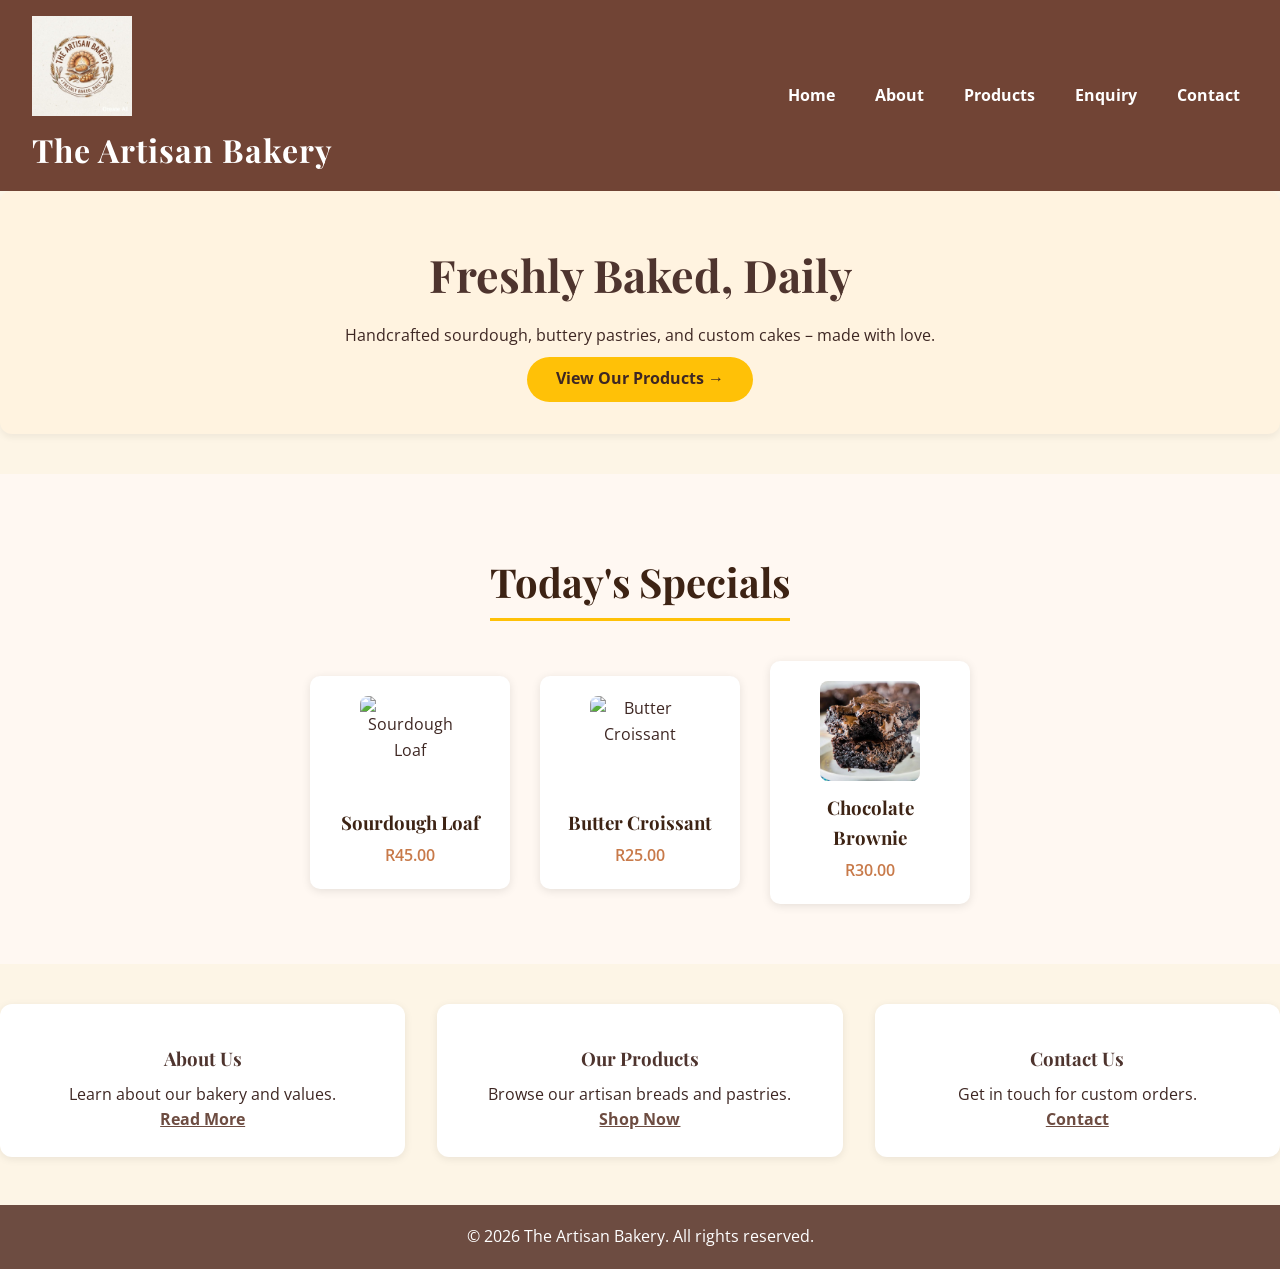
==== index.html @ 52cc52fc "Add files via upload" ====
<!DOCTYPE html>
<html lang="en">
<head>
    <meta charset="UTF-8">
    <meta name="viewport" content="width=device-width, initial-scale=1.0">
    <title>The Artisan Bakery Home</title>
    <link rel="stylesheet" href="css/style.css">
    <!-- Google Fonts -->
    <link href="https://fonts.googleapis.com/css2?family=Open+Sans&family=Playfair+Display:wght@700&display=swap" rel="stylesheet">
</head>
<body>

    <!-- =========== HEADER =========== -->
    <header>
        <div class="nav-brand">
            <a href="index.html" class="logo-link">
                <img src="images/artisan-bakery-logo.jpg" alt="The Artisan Bakery Logo" width="100" height="100">
            </a>
            <h1 class="site-title">The Artisan Bakery</h1>
        </div>

        <!-- Navigation -->
        <nav>
            <ul class="nav-menu">
                <li><a href="index.html">Home</a></li>
                <li><a href="about.html">About</a></li>
                <li><a href="products.html">Products</a></li>
                <li><a href="enquiry.html">Enquiry</a></li>
                <li><a href="contact.html">Contact</a></li>
            </ul>
        </nav>
    </header>

    <!-- =========== HERO SECTION =========== -->
    <section class="hero">
        <div class="hero-content">
            <h2>Freshly Baked, Daily</h2>
            <p>Handcrafted sourdough, buttery pastries, and custom cakes – made with love.</p>
            <a href="products.html" class="btn">View Our Products →</a>
        </div>
    </section>

    <!-- =========== TODAY'S SPECIALS =========== -->
    <section class="specials">
        <h2> Today's Specials</h2>
        <div class="specials-grid">
            <div class="special-item">
                <img src="images/sourdough.jpg" alt="Sourdough Loaf" width="100" height="100">
                <h3>Sourdough Loaf</h3>
                <p>R45.00</p>
            </div>
            <div class="special-item">
                <img src="images/croissant.jpg" alt="Butter Croissant" width="100" height="100">
                <h3>Butter Croissant</h3>
                <p>R25.00</p>
            </div>
          <div class="special-item"> 
                <img src="images/chocolate brownie.jpg" alt="Chocolate Brownie" width="100" height="100                                                                                                                                                                                                                                                                                                                                                                                               "                                                                                               >
                <h3>Chocolate Brownie</h3>
                <p>R30.00</p>
            </div>
        </div>
    </section>

    <!-- =========== QUICK LINKS =========== -->
    <section class="quick-links">
        <div class="link-box">
            <h3>About Us</h3>
            <p>Learn about our bakery and values.</p>
            <a href="about.html">Read More</a>
        </div>
        <div class="link-box"> 
            <h3>Our Products</h3>
            <p>Browse our artisan breads and pastries.</p>
            <a href="products.html">Shop Now</a>
        </div>
        <div class="link-box">
            <h3>Contact Us</h3>
            <p>Get in touch for custom orders.</p>
            <a href="contact.html">Contact</a>
        </div>
    </section>

    <!-- =========== FOOTER =========== -->
    <footer>
        <p>&copy; 2026 The Artisan Bakery. All rights reserved.</p>
    </footer>

</body>
</html>
---- css/style.css ----
/* ===== GLOBAL RESET & TYPOGRAPHY ===== */
* {
    margin: 0;
    padding: 0;
    box-sizing: border-box;
}

body {
    font-family: 'Open Sans', Arial, sans-serif;
    background: #FDF5E6;   /* cream background */
    color: #3E2723;
    line-height: 1.6;
}

/* ===== HEADER & NAVIGATION ===== */
header {
    background: #714435;   /* warm brown */
    color: #fff;
    padding: 1rem 2rem;
    display: flex;
    justify-content: space-between;
    align-items: center;
    flex-wrap: wrap;
}

header h1 {
    font-family: 'Playfair Display', Georgia, serif;
    font-size: 2rem;
    letter-spacing: 1px;
}

nav ul {
    list-style: none;
    display: flex;
    gap: 1.5rem;
    flex-wrap: wrap;
}

nav a {
    color: #fff;
    text-decoration: none;
    font-weight: bold;
    padding: 0.3rem 0.5rem;
    border-radius: 4px;
    transition: background 0.2s;
}

nav a:hover {
    background: #FFC107;
    color: #3E2723;
}

/* ===== MAIN CONTENT ===== */
main {
    max-width: 1100px;
    margin: 2rem auto;
    padding: 0 1.5rem;
}

h2, h3, h4 {
    font-family: 'Playfair Display', Georgia, serif;
    color: #4E342E;
    margin-top: 1rem;
    margin-bottom: 0.5rem;
}

h2 {
    font-size: 2.2rem;
    border-bottom: 3px solid #FFC107;
    padding-bottom: 0.3rem;
    display: inline-block;
}

/* ===== SECTIONS & CARDS ===== */
section {
    margin-bottom: 2.5rem;
}

.hero {
    background: #FFF3E0;
    padding: 2rem;
    border-radius: 12px;
    text-align: center;
    box-shadow: 0 4px 6px rgba(0,0,0,0.05);
}

.hero h2 {
    border-bottom: none;
    font-size: 2.8rem;
}

.btn {
    display: inline-block;
    background: #FFC107;
    color: #3E2723;
    padding: 0.6rem 1.8rem;
    border-radius: 30px;
    text-decoration: none;
    font-weight: bold;
    transition: background 0.2s;
    margin-top: 0.5rem;
}

.btn:hover {
    background: #FFB300;
}

/* TODAY'S SPECIALS - FULLY CENTERED       */

.specials {
    text-align: center;            
    padding: 60px 20px;
    background-color: #FFF8F2;
}

.specials h2 {
    text-align: center;
    font-family: 'Playfair Display', serif;
    font-size: 2.5rem;
    color: #3D2314;
    margin-bottom: 40px;
}

.specials-grid {
    display: flex;
    justify-content: center;       
    align-items: center;           
    gap: 30px;
    flex-wrap: wrap;              
}

.special-item {
    background-color: white;
    padding: 20px;
    border-radius: 10px;
    box-shadow: 0 2px 10px rgba(0,0,0,0.1);
    width: 200px;
    text-align: center;            
    transition: transform 0.3s ease;
}

.special-item:hover {
    transform: translateY(-5px);
}

.special-item img {
    display: block;                
    margin: 0 auto;               
    border-radius: 8px;
}

.special-item h3 {
    font-family: 'Playfair Display', serif;
    color: #3D2314;
    margin: 12px 0 5px;
}

.special-item p {
    color: #C87A4A;
    font-weight: 600;
}

/* Quick links grid */
.quick-links {
    display: flex;
    flex-wrap: wrap;
    gap: 2rem;
    justify-content: center;
}

.quick-links div {
    background: #fff;
    padding: 1.5rem;
    border-radius: 12px;
    flex: 1 1 200px;
    box-shadow: 0 2px 8px rgba(0,0,0,0.08);
    text-align: center;
}

.quick-links a {
    color: #6D4C41;
    font-weight: bold;
    text-decoration: underline;
}

/* ===== PRODUCTS PAGE ===== */
.product-category {
    margin-bottom: 2rem;
}

.product-category ul {
    list-style: none;
    display: flex;
    flex-wrap: wrap;
    gap: 1.5rem;
}

.product-category li {
    background: #fff;
    padding: 0.8rem 1.2rem;
    border-radius: 10px;
    box-shadow: 0 2px 4px rgba(0,0,0,0.06);
    min-width: 150px;
}

.product-category img {
    display: block;
    margin-top: 0.3rem;
    border-radius: 6px;
}

/* ===== ENQUIRY FORM ===== */
form {
    max-width: 500px;
    background: #fff;
    padding: 2rem;
    border-radius: 12px;
    box-shadow: 0 2px 8px rgba(0,0,0,0.06);
}

form label {
    font-weight: bold;
    display: inline-block;
    margin-top: 0.5rem;
}

form input, form select, form textarea {
    width: 100%;
    padding: 0.5rem;
    border: 1px solid #ccc;
    border-radius: 6px;
    font-family: inherit;
    margin-top: 0.2rem;
}

form button {
    background: #6D4C41;
    color: #fff;
    border: none;
    padding: 0.7rem 1.5rem;
    border-radius: 30px;
    font-weight: bold;
    cursor: pointer;
    margin-top: 0.8rem;
    transition: background 0.2s;
}

form button:hover {
    background: #5D4037;
}

/* ===== CONTACT PAGE ===== */
.contact-info {
    background: #fff;
    padding: 1.5rem;
    border-radius: 12px;
    box-shadow: 0 2px 8px rgba(0,0,0,0.06);
    margin-bottom: 1.5rem;
}

.contact-info p {
    margin: 0.3rem 0;
}

.map iframe {
    width: 100%;
    max-width: 600px;
    height: 300px;
    border: 0;
    border-radius: 12px;
}

/* ===== FOOTER ===== */
footer {
    background: #6D4C41;
    color: #fff;
    text-align: center;
    padding: 1.2rem;
    margin-top: 3rem;
}

footer a {
    color: #FFC107;
    text-decoration: none;
}

footer a:hover {
    text-decoration: underline;
}

/* ===== RESPONSIVE TWEAKS ===== */
@media (max-width: 700px) {
    header {
        flex-direction: column;
        align-items: center;
        text-align: center;
    }
    nav ul {
        justify-content: center;
        gap: 0.8rem;
    }
    .hero h2 {
        font-size: 2rem;
    }
    .quick-links div {
        flex: 1 1 100%;
    }
    .product-category ul {
        justify-content: center;
    }
}
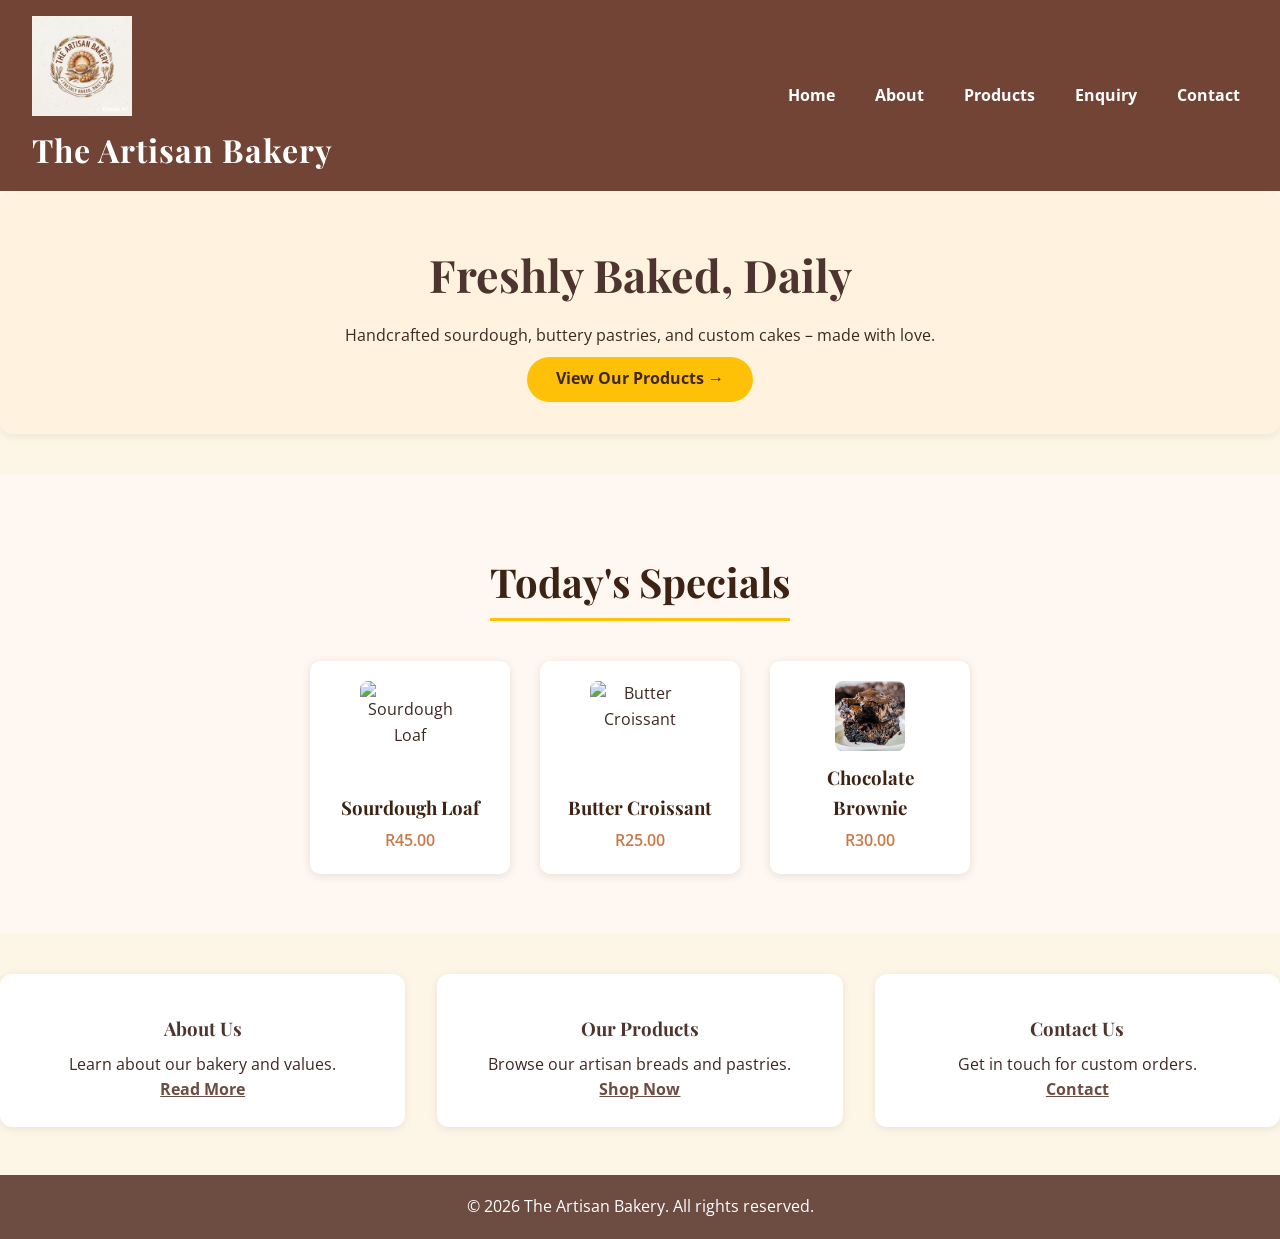
==== commit 1ed00624: "Add index.html, Today's Specials and quick links" ====
--- a/index.html
+++ b/index.html
@@ -55,7 +55,7 @@
                 <p>R25.00</p>
             </div>
           <div class="special-item"> 
-                <img src="images/chocolate brownie.jpg" alt="Chocolate Brownie" width="100" height="100                                                                                                                                                                                                                                                                                                                                                                                               "                                                                                               >
+                <img src="images/chocolate brownie.jpg" alt="Chocolate Brownie" width="70" height="70">
                 <h3>Chocolate Brownie</h3>
                 <p>R30.00</p>
             </div>
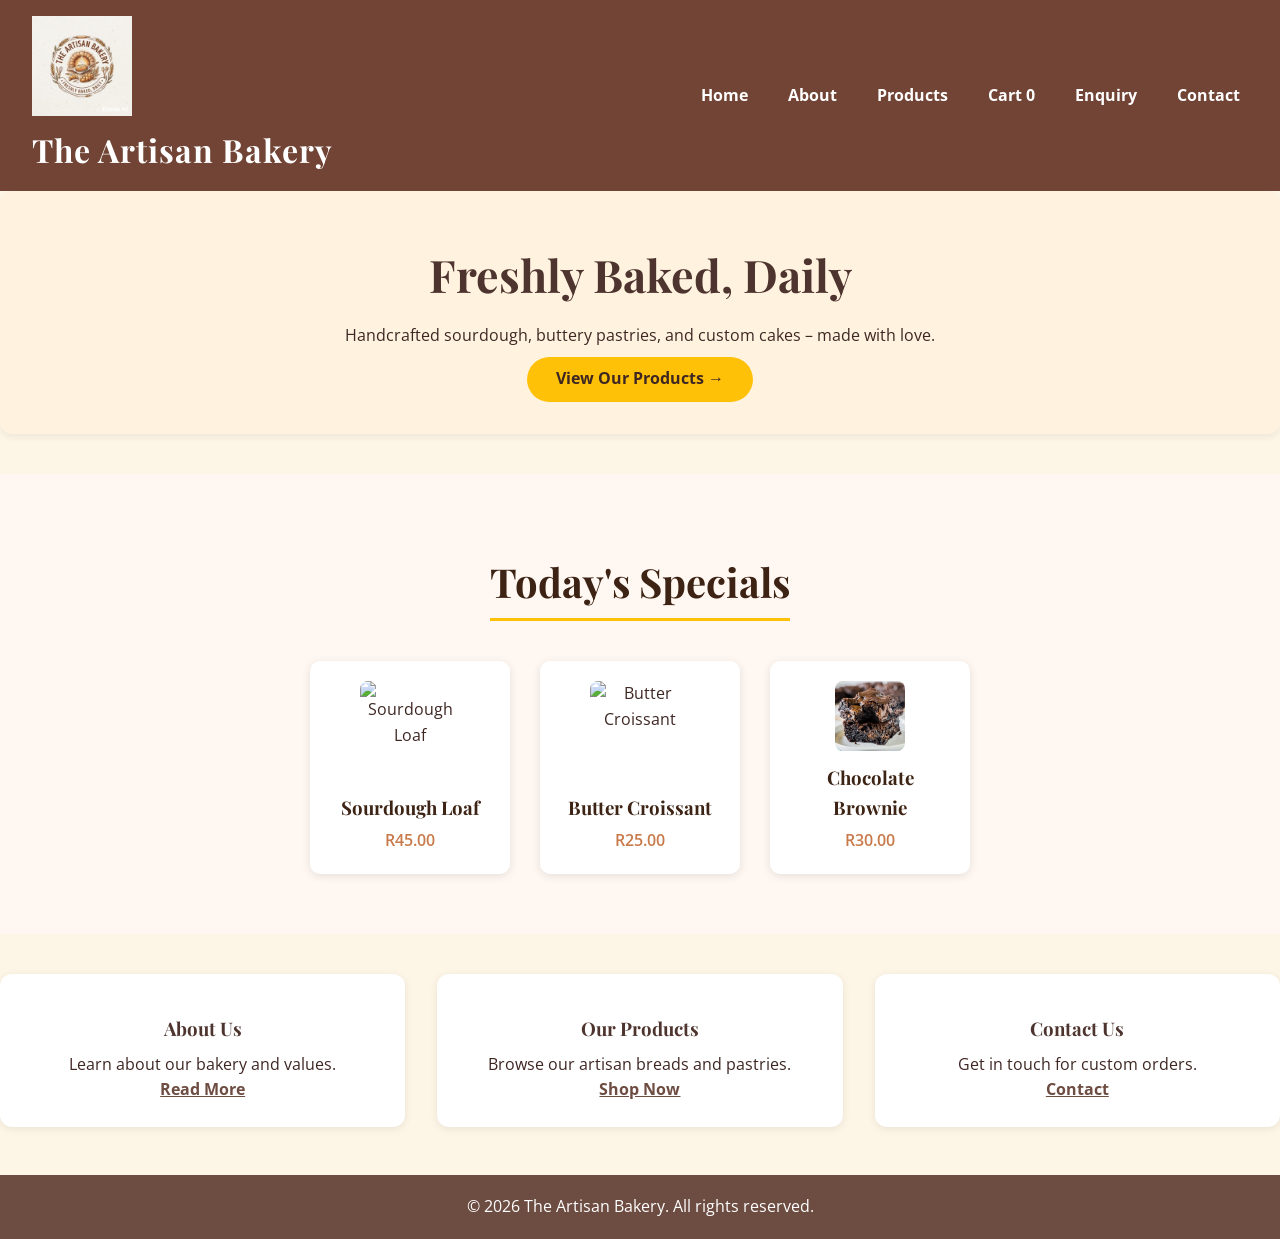
==== commit f7e6a4f9: "Add cart link to header and dynamic greeting placeholder" ====
--- a/index.html
+++ b/index.html
@@ -21,14 +21,15 @@
 
         <!-- Navigation -->
         <nav>
-            <ul class="nav-menu">
-                <li><a href="index.html">Home</a></li>
-                <li><a href="about.html">About</a></li>
-                <li><a href="products.html">Products</a></li>
-                <li><a href="enquiry.html">Enquiry</a></li>
-                <li><a href="contact.html">Contact</a></li>
-            </ul>
-        </nav>
+    <ul class="nav-menu" id="nav-menu">
+        <li><a href="index.html">Home</a></li>
+        <li><a href="about.html">About</a></li>
+        <li><a href="products.html">Products</a></li>
+        <li><a href="cart.html">Cart <span id="cart-count">0</span></a></li>
+        <li><a href="enquiry.html">Enquiry</a></li>
+        <li><a href="contact.html">Contact</a></li>
+    </ul>
+</nav>
     </header>
 
     <!-- =========== HERO SECTION =========== -->
--- a/css/style.css
+++ b/css/style.css
@@ -288,8 +288,8 @@
     text-decoration: underline;
 }
 
-/* ===== RESPONSIVE TWEAKS ===== */
-@media (max-width: 700px) {
+    /* ===== RESPONSIVE TWEAKS ===== */
+    @media (max-width: 700px) {
     header {
         flex-direction: column;
         align-items: center;
@@ -308,4 +308,65 @@
     .product-category ul {
         justify-content: center;
     }
+
+    /* ===== BRAND (Logo + Title) ===== */
+    .nav-brand {
+        display: flex;
+        align-items: center;
+        gap: 12px;
+    }
+
+    .logo-link img {
+        display: block;
+        height: 60px;
+        width: auto;
+    }
+
+    .site-title {
+        font-family: 'Playfair Display', 
+        Georgia, serif;
+        font-size: 1.8rem;
+        color: #fff;
+        margin: 0;
+        line-height: 1;
+        white-space: nowrap;
+    }
+
+    /* ===== NAV MENU ===== */
+    .nav-menu {
+        list-style: none;
+        display: flex;
+        gap: 1.5rem;
+        flex-wrap: wrap;
+    }
+
+    .nav-menu a {
+        color: #fff;
+        text-decoration: none;
+        font-weight: bold;
+        padding: 0.3rem 0.5rem;
+        border-radius: 4px;
+        transition: background 0.2s;
+    }
+
+    .nav-menu a:hover {
+        background: #FFC107;
+        color: #3E2723;
+    }
+
+    /* ===== MOBILE ===== */
+    @media (max-width: 700px) {
+        .nav-brand {
+            justify-content: center;
+            width: 100%;
+        }
+        .site-title {
+            font-size: 1.4rem;
+        }
+    }
+
+    img {
+    max-width: 100%;
+    height: auto;
+    }
 }
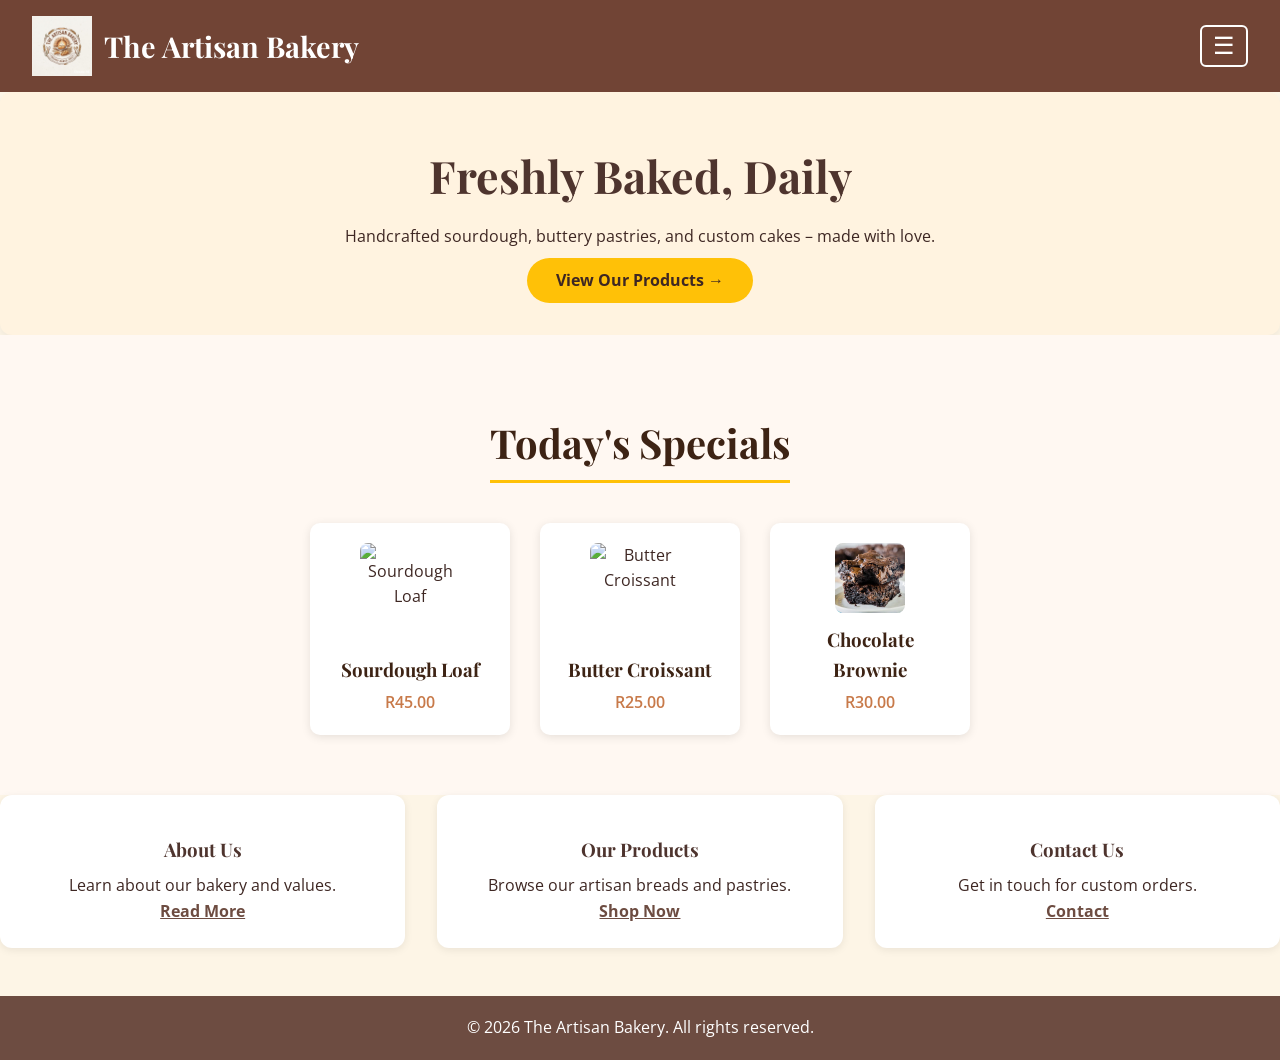
==== commit 10d8c48f: "Add script link and updated nav structure with hamburger toggle" ====
--- a/index.html
+++ b/index.html
@@ -12,25 +12,33 @@
 
     <!-- =========== HEADER =========== -->
     <header>
-        <div class="nav-brand">
-            <a href="index.html" class="logo-link">
-                <img src="images/artisan-bakery-logo.jpg" alt="The Artisan Bakery Logo" width="100" height="100">
-            </a>
-            <h1 class="site-title">The Artisan Bakery</h1>
-        </div>
+    <div class="nav-brand">
+        <a href="index.html" class="logo-link">
+            <img src="images/artisan-bakery-logo.jpg" alt="The Artisan Bakery Logo" width="100" height="100">
+        </a>
+        <h1 class="site-title">The Artisan Bakery</h1>
+    </div>
 
-        <!-- Navigation -->
-        <nav>
-    <ul class="nav-menu" id="nav-menu">
-        <li><a href="index.html">Home</a></li>
-        <li><a href="about.html">About</a></li>
-        <li><a href="products.html">Products</a></li>
-        <li><a href="cart.html">Cart <span id="cart-count">0</span></a></li>
-        <li><a href="enquiry.html">Enquiry</a></li>
-        <li><a href="contact.html">Contact</a></li>
-    </ul>
-</nav>
-    </header>
+   <button class="nav-toggle" id="menu-button" aria-label="Toggle navigation">☰</button>
+
+    <nav>
+        <ul class="nav-menu" id="nav-menu">
+            <li><a href="index.html">Home</a></li>
+            <li><a href="about.html">About</a></li>
+            <li class="dropdown">
+                <a href="products.html">Products ▾</a>
+                <ul class="dropdown-menu">
+                    <li><a href="breads.html">Breads</a></li>
+                    <li><a href="pastries.html">Pastries</a></li>
+                    <li><a href="cakes.html">Cakes</a></li>
+                </ul>
+            </li>
+            <li><a href="cart.html">Cart <span id="cart-count">0</span></a></li>
+            <li><a href="enquiry.html">Enquiry</a></li>
+            <li><a href="contact.html">Contact</a></li>
+        </ul>
+    </nav>
+</header>
 
     <!-- =========== HERO SECTION =========== -->
     <section class="hero">
@@ -87,5 +95,7 @@
         <p>&copy; 2026 The Artisan Bakery. All rights reserved.</p>
     </footer>
 
+    <script src="js/script.js"></script>
+
 </body>
 </html>
--- a/css/style.css
+++ b/css/style.css
@@ -1,4 +1,10 @@
-/* ===== GLOBAL RESET & TYPOGRAPHY ===== */
+/* ==========================================
+   THE ARTISAN BAKERY - STYLESHEET
+   Written by: Nanga Shammah Sadiki
+   Student Number: ST10490123
+   ========================================== */
+
+/* ===== GLOBAL RESET ===== */
 * {
     margin: 0;
     padding: 0;
@@ -7,50 +13,178 @@
 
 body {
     font-family: 'Open Sans', Arial, sans-serif;
-    background: #FDF5E6;   /* cream background */
+    background: #FDF5E6;
     color: #3E2723;
     line-height: 1.6;
 }
 
-/* ===== HEADER & NAVIGATION ===== */
+/* ===== RESPONSIVE IMAGES ===== */
+img {
+    max-width: 100%;
+    height: auto;
+}
+
+/* ===== HEADER ===== */
 header {
-    background: #714435;   /* warm brown */
+    background: #714435;
     color: #fff;
     padding: 1rem 2rem;
     display: flex;
     justify-content: space-between;
     align-items: center;
     flex-wrap: wrap;
-}
-
-header h1 {
+    position: relative;
+}
+
+/* ===== BRAND ===== */
+.nav-brand {
+    display: flex;
+    align-items: center;
+    gap: 12px;
+}
+
+.logo-link img {
+    display: block;
+    height: 60px;
+    width: auto;
+}
+
+.site-title {
     font-family: 'Playfair Display', Georgia, serif;
-    font-size: 2rem;
-    letter-spacing: 1px;
-}
-
-nav ul {
+    font-size: 1.8rem;
+    color: #fff;
+    margin: 0;
+    line-height: 1;
+    white-space: nowrap;
+}
+
+/* ===== HAMBURGER BUTTON ===== */
+.nav-toggle {
+    background: transparent;
+    border: 2px solid #fff;
+    color: #fff;
+    font-size: 1.5rem;
+    padding: 0.3rem 0.7rem;
+    border-radius: 6px;
+    cursor: pointer;
+    margin-left: auto;
+    position: relative;
+    z-index: 1001;
+}
+
+.nav-toggle:hover {
+    background: #FFC107;
+    color: #3E2723;
+    border-color: #FFC107;
+}
+
+/* ===== NAV MENU - vertical panel under hamburger ===== */
+.nav-menu {
+    display: none;
+    position: absolute;
+    top: 100%;           /* right below header */
+    right: 2rem;         /* aligned to right side (under hamburger) */
     list-style: none;
-    display: flex;
-    gap: 1.5rem;
-    flex-wrap: wrap;
-}
-
-nav a {
+    background: #5a3528;
+    border-radius: 8px;
+    box-shadow: 0 6px 20px rgba(0,0,0,0.3);
+    padding: 0.5rem 0;
+    min-width: 200px;
+    z-index: 1000;
+    margin: 0;
+}
+
+.nav-menu.show {
+    display: block;
+}
+
+.nav-menu li {
+    width: 100%;
+}
+
+.nav-menu li a {
+    display: block;
     color: #fff;
     text-decoration: none;
     font-weight: bold;
-    padding: 0.3rem 0.5rem;
+    padding: 0.7rem 1.2rem;
     border-radius: 4px;
     transition: background 0.2s;
-}
-
-nav a:hover {
+    text-align: left;
+}
+
+.nav-menu li a:hover {
     background: #FFC107;
     color: #3E2723;
 }
 
-/* ===== MAIN CONTENT ===== */
+/* ===== DROPDOWN INSIDE MENU ===== */
+.dropdown-menu {
+    display: none;
+    list-style: none;
+    background: #4a2a1f;
+    padding: 0;
+    margin: 0;
+}
+
+.dropdown.open .dropdown-menu {
+    display: block;
+}
+
+.dropdown-menu li a {
+    padding: 0.5rem 1.5rem 0.5rem 2rem;
+    font-size: 0.9rem;
+    font-weight: normal;
+}
+
+/* ===== MOBILE (phone) ===== */
+@media (max-width: 700px) {
+    .site-title {
+        font-size: 1.2rem;
+    }
+
+    .logo-link img {
+        height: 45px;
+    }
+
+    header {
+        padding: 0.8rem 1rem;
+    }
+
+    .nav-menu {
+        right: 1rem;
+        left: 1rem;
+        min-width: auto;
+    }
+}
+
+/* ===== DESKTOP LAYOUT (large screens) ===== */
+@media (min-width: 900px) {
+    .nav-menu {
+        flex-direction: row;
+        width: auto;
+        margin-top: 0;
+        gap: 1rem;
+    }
+
+    .nav-menu li {
+        width: auto;
+    }
+
+    .dropdown-menu {
+        position: absolute;
+        top: 100%;
+        left: 0;
+        min-width: 160px;
+        margin-top: 0;
+        box-shadow: 0 4px 12px rgba(0,0,0,0.2);
+        z-index: 1000;
+    }
+}
+
+/* ==========================================
+   MAIN CONTENT
+   ========================================== */
 main {
     max-width: 1100px;
     margin: 2rem auto;
@@ -71,11 +205,9 @@
     display: inline-block;
 }
 
-/* ===== SECTIONS & CARDS ===== */
-section {
-    margin-bottom: 2.5rem;
-}
-
+/* ==========================================
+   HERO SECTION
+   ========================================== */
 .hero {
     background: #FFF3E0;
     padding: 2rem;
@@ -105,17 +237,17 @@
     background: #FFB300;
 }
 
-/* TODAY'S SPECIALS - FULLY CENTERED       */
-
+/* ==========================================
+   TODAY'S SPECIALS
+   ========================================== */
 .specials {
-    text-align: center;            
+    text-align: center;
     padding: 60px 20px;
     background-color: #FFF8F2;
 }
 
 .specials h2 {
     text-align: center;
-    font-family: 'Playfair Display', serif;
     font-size: 2.5rem;
     color: #3D2314;
     margin-bottom: 40px;
@@ -123,10 +255,10 @@
 
 .specials-grid {
     display: flex;
-    justify-content: center;       
-    align-items: center;           
+    justify-content: center;
+    align-items: center;
     gap: 30px;
-    flex-wrap: wrap;              
+    flex-wrap: wrap;
 }
 
 .special-item {
@@ -135,7 +267,7 @@
     border-radius: 10px;
     box-shadow: 0 2px 10px rgba(0,0,0,0.1);
     width: 200px;
-    text-align: center;            
+    text-align: center;
     transition: transform 0.3s ease;
 }
 
@@ -144,13 +276,12 @@
 }
 
 .special-item img {
-    display: block;                
-    margin: 0 auto;               
+    display: block;
+    margin: 0 auto;
     border-radius: 8px;
 }
 
 .special-item h3 {
-    font-family: 'Playfair Display', serif;
     color: #3D2314;
     margin: 12px 0 5px;
 }
@@ -160,7 +291,9 @@
     font-weight: 600;
 }
 
-/* Quick links grid */
+/* ==========================================
+   QUICK LINKS (Home page)
+   ========================================== */
 .quick-links {
     display: flex;
     flex-wrap: wrap;
@@ -183,39 +316,215 @@
     text-decoration: underline;
 }
 
-/* ===== PRODUCTS PAGE ===== */
+/* ==========================================
+   PRODUCTS PAGE
+   ========================================== */
+
+/* Search bar */
+.search-bar {
+    display: block;
+    margin: 1rem auto 2rem;
+    padding: 0.8rem 1.2rem;
+    width: 100%;
+    max-width: 400px;
+    border: 2px solid #714435;
+    border-radius: 30px;
+    font-size: 1rem;
+    font-family: inherit;
+}
+
+/* Category cards on main products page */
+.category-grid {
+    display: flex;
+    justify-content: center;
+    gap: 2rem;
+    flex-wrap: wrap;
+    margin: 2rem 0;
+}
+
+.category-card {
+    background: #fff;
+    padding: 1.5rem;
+    border-radius: 12px;
+    box-shadow: 0 2px 10px rgba(0,0,0,0.08);
+    text-decoration: none;
+    color: #3E2723;
+    text-align: center;
+    width: 220px;
+    transition: transform 0.3s, box-shadow 0.3s;
+}
+
+.category-card:hover {
+    transform: translateY(-5px);
+    box-shadow: 0 8px 20px rgba(0,0,0,0.15);
+}
+
+.category-card img {
+    width: 100%;
+    height: 150px;
+    object-fit: cover;
+    border-radius: 8px;
+    margin-bottom: 0.8rem;
+}
+
+.category-card h3 {
+    color: #714435;
+    margin-bottom: 0.3rem;
+}
+
+/* Product list (smaller cards) */
 .product-category {
     margin-bottom: 2rem;
 }
 
 .product-category ul {
-    list-style: none;
     display: flex;
     flex-wrap: wrap;
-    gap: 1.5rem;
+    gap: 1rem;
+    justify-content: center;
+    list-style: none;
 }
 
 .product-category li {
     background: #fff;
-    padding: 0.8rem 1.2rem;
+    padding: 0.8rem;
     border-radius: 10px;
-    box-shadow: 0 2px 4px rgba(0,0,0,0.06);
-    min-width: 150px;
+    box-shadow: 0 2px 6px rgba(0,0,0,0.08);
+    width: 160px;
+    text-align: center;
+    font-size: 0.9rem;
 }
 
 .product-category img {
     display: block;
-    margin-top: 0.3rem;
+    width: 100%;
+    max-width: 120px;
+    height: 100px;
+    object-fit: cover;
+    margin: 0.5rem auto;
     border-radius: 6px;
-}
-
-/* ===== ENQUIRY FORM ===== */
+    cursor: zoom-in;
+}
+
+.product-category li strong {
+    display: block;
+    font-size: 1rem;
+    color: #714435;
+    margin-bottom: 0.2rem;
+}
+
+/* ==========================================
+   ADD TO CART BUTTON
+   ========================================== */
+.add-cart-btn {
+    background: #714435;
+    color: #fff;
+    border: none;
+    padding: 0.4rem 0.9rem;
+    border-radius: 20px;
+    cursor: pointer;
+    font-weight: bold;
+    font-size: 0.85rem;
+    margin-top: 0.4rem;
+    transition: background 0.2s;
+}
+
+.add-cart-btn:hover {
+    background: #FFC107;
+    color: #3E2723;
+}
+
+/* ==========================================
+   CART BADGE IN HEADER
+   ========================================== */
+#cart-count {
+    background: #FFC107;
+    color: #3E2723;
+    border-radius: 50%;
+    padding: 0.1rem 0.5rem;
+    font-size: 0.85rem;
+    margin-left: 0.3rem;
+    font-weight: bold;
+}
+
+/* ==========================================
+   CART PAGE
+   ========================================== */
+.cart-table {
+    width: 100%;
+    border-collapse: collapse;
+    background: #fff;
+    border-radius: 12px;
+    overflow: hidden;
+    box-shadow: 0 2px 8px rgba(0,0,0,0.08);
+}
+
+.cart-table th,
+.cart-table td {
+    padding: 0.8rem;
+    text-align: left;
+    border-bottom: 1px solid #eee;
+}
+
+.cart-table th {
+    background: #714435;
+    color: #fff;
+}
+
+.qty-btn {
+    background: #FFC107;
+    border: none;
+    padding: 0.2rem 0.6rem;
+    font-weight: bold;
+    cursor: pointer;
+    border-radius: 4px;
+}
+
+.remove-btn {
+    background: #c62828;
+    color: #fff;
+    border: none;
+    padding: 0.4rem 0.8rem;
+    border-radius: 4px;
+    cursor: pointer;
+}
+
+.cart-total {
+    text-align: right;
+    font-size: 1.3rem;
+    font-weight: bold;
+    margin-top: 1rem;
+    color: #714435;
+}
+
+.checkout-btn {
+    display: inline-block;
+    background: #714435;
+    color: #fff;
+    padding: 0.8rem 2rem;
+    border-radius: 30px;
+    text-decoration: none;
+    font-weight: bold;
+    margin-top: 1rem;
+    border: none;
+    cursor: pointer;
+}
+
+.checkout-btn:hover {
+    background: #FFC107;
+    color: #3E2723;
+}
+
+/* ==========================================
+   ENQUIRY & CONTACT FORMS
+   ========================================== */
 form {
     max-width: 500px;
     background: #fff;
     padding: 2rem;
     border-radius: 12px;
     box-shadow: 0 2px 8px rgba(0,0,0,0.06);
+    margin: 0 auto;
 }
 
 form label {
@@ -224,7 +533,9 @@
     margin-top: 0.5rem;
 }
 
-form input, form select, form textarea {
+form input,
+form select,
+form textarea {
     width: 100%;
     padding: 0.5rem;
     border: 1px solid #ccc;
@@ -249,7 +560,22 @@
     background: #5D4037;
 }
 
-/* ===== CONTACT PAGE ===== */
+/* Form error messages */
+.error-msg {
+    display: none;
+    color: #c62828;
+    font-size: 0.85rem;
+    margin-top: 0.2rem;
+}
+
+.input-error {
+    border: 2px solid #c62828 !important;
+    background: #fff5f5;
+}
+
+/* ==========================================
+   CONTACT PAGE
+   ========================================== */
 .contact-info {
     background: #fff;
     padding: 1.5rem;
@@ -270,7 +596,45 @@
     border-radius: 12px;
 }
 
-/* ===== FOOTER ===== */
+/* ==========================================
+   LIGHTBOX (product image viewer)
+   ========================================== */
+.lightbox-overlay {
+    position: fixed;
+    top: 0;
+    left: 0;
+    width: 100%;
+    height: 100%;
+    background: rgba(0,0,0,0.9);
+    display: flex;
+    justify-content: center;
+    align-items: center;
+    z-index: 9999;
+}
+
+.lightbox-image {
+    max-width: 90%;
+    max-height: 85%;
+    border-radius: 12px;
+}
+
+.lightbox-close {
+    position: absolute;
+    top: 20px;
+    right: 40px;
+    color: #fff;
+    font-size: 3rem;
+    cursor: pointer;
+    font-weight: bold;
+}
+
+.lightbox-close:hover {
+    color: #FFC107;
+}
+
+/* ==========================================
+   FOOTER
+   ========================================== */
 footer {
     background: #6D4C41;
     color: #fff;
@@ -288,85 +652,78 @@
     text-decoration: underline;
 }
 
-    /* ===== RESPONSIVE TWEAKS ===== */
-    @media (max-width: 700px) {
+/* ==========================================
+   RESPONSIVE TWEAKS
+   ========================================== */
+
+/* Tablets and small laptops */
+@media (max-width: 700px) {
     header {
-        flex-direction: column;
-        align-items: center;
-        text-align: center;
-    }
-    nav ul {
-        justify-content: center;
-        gap: 0.8rem;
-    }
+        padding: 1rem;
+    }
+
+    .site-title {
+        font-size: 1.3rem;
+    }
+
+    .logo-link img {
+        height: 50px;
+    }
+
     .hero h2 {
         font-size: 2rem;
     }
+
     .quick-links div {
         flex: 1 1 100%;
     }
+
     .product-category ul {
         justify-content: center;
     }
 
-    /* ===== BRAND (Logo + Title) ===== */
-    .nav-brand {
-        display: flex;
-        align-items: center;
-        gap: 12px;
-    }
-
-    .logo-link img {
-        display: block;
-        height: 60px;
-        width: auto;
+    .cart-table {
+        font-size: 0.85rem;
+    }
+
+    .cart-table th,
+    .cart-table td {
+        padding: 0.5rem;
+    }
+}
+
+/* Very small phones (iPhone SE) */
+@media (max-width: 375px) {
+    header {
+        padding: 0.8rem;
     }
 
     .site-title {
-        font-family: 'Playfair Display', 
-        Georgia, serif;
-        font-size: 1.8rem;
-        color: #fff;
-        margin: 0;
-        line-height: 1;
-        white-space: nowrap;
-    }
-
-    /* ===== NAV MENU ===== */
-    .nav-menu {
-        list-style: none;
-        display: flex;
-        gap: 1.5rem;
-        flex-wrap: wrap;
-    }
-
-    .nav-menu a {
-        color: #fff;
-        text-decoration: none;
-        font-weight: bold;
-        padding: 0.3rem 0.5rem;
-        border-radius: 4px;
-        transition: background 0.2s;
-    }
-
-    .nav-menu a:hover {
-        background: #FFC107;
-        color: #3E2723;
-    }
-
-    /* ===== MOBILE ===== */
-    @media (max-width: 700px) {
-        .nav-brand {
-            justify-content: center;
-            width: 100%;
-        }
-        .site-title {
-            font-size: 1.4rem;
-        }
-    }
-
-    img {
-    max-width: 100%;
-    height: auto;
+        font-size: 1.1rem;
+    }
+
+    .hero h2 {
+        font-size: 1.6rem;
+    }
+
+    .special-item {
+        width: 100%;
+    }
+
+    .specials-grid {
+        gap: 1rem;
+    }
+
+    form {
+        padding: 1rem;
+    }
+
+    .product-category li {
+        width: 140px;
+    }
+
+    .nav-menu.show {
+    display: flex !important;
+    flex-direction: column;
     }
 }
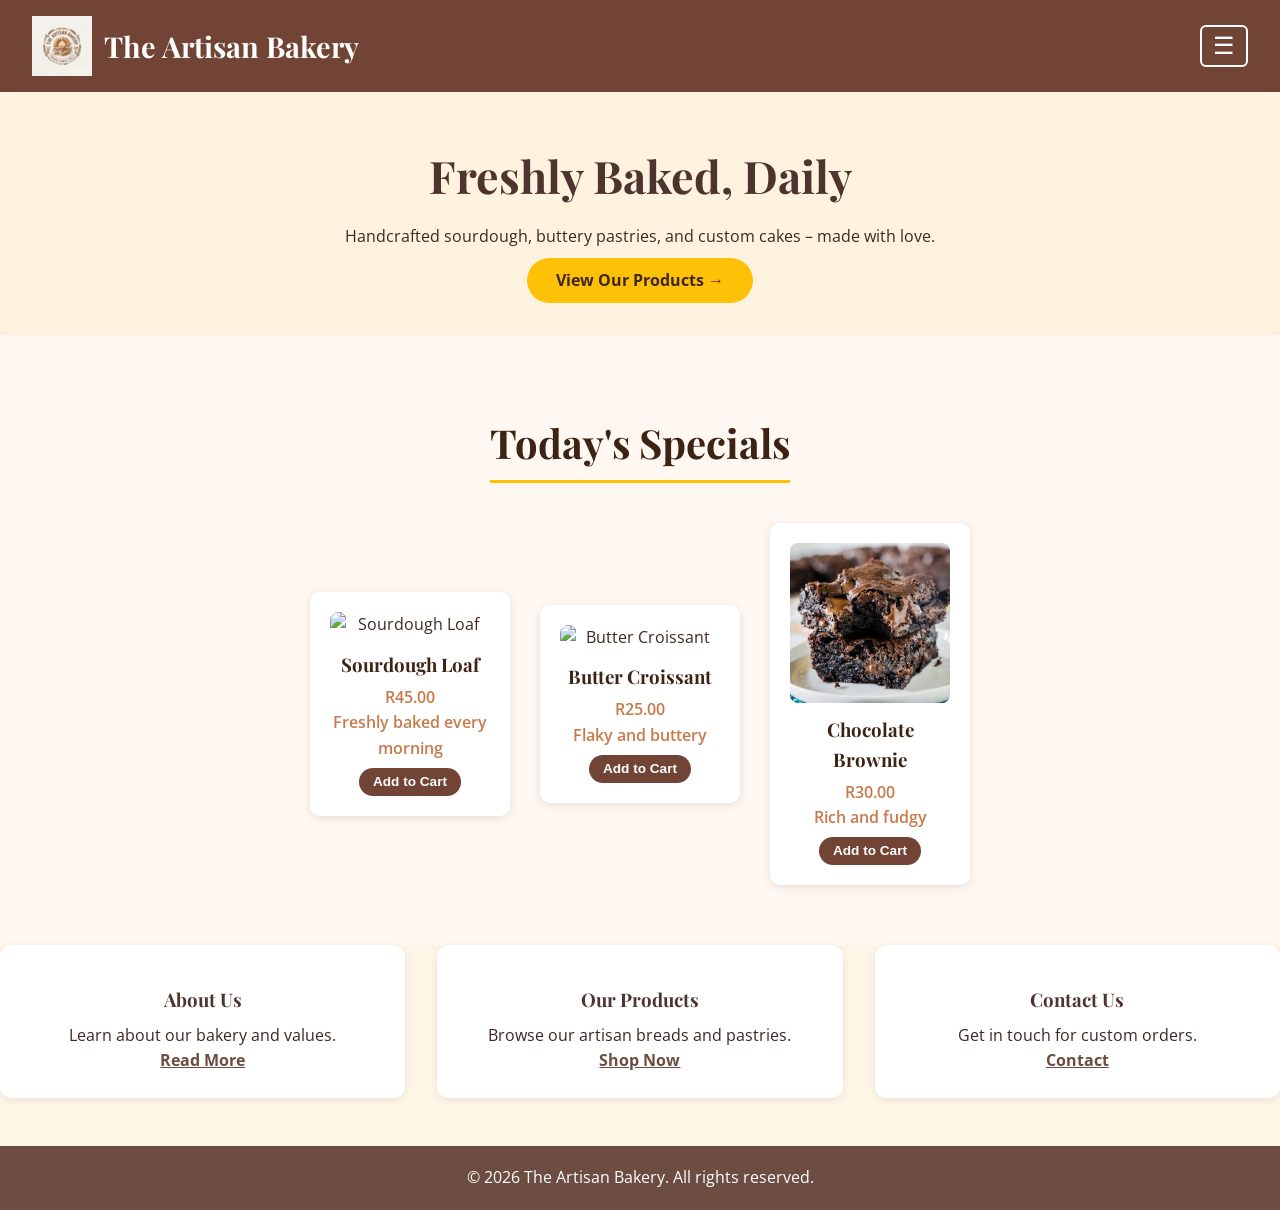
==== commit b43a3c16: "Add editable specials, cart link and hamburger menu to homepage" ====
--- a/index.html
+++ b/index.html
@@ -50,26 +50,12 @@
     </section>
 
     <!-- =========== TODAY'S SPECIALS =========== -->
-    <section class="specials">
-        <h2> Today's Specials</h2>
-        <div class="specials-grid">
-            <div class="special-item">
-                <img src="images/sourdough.jpg" alt="Sourdough Loaf" width="100" height="100">
-                <h3>Sourdough Loaf</h3>
-                <p>R45.00</p>
-            </div>
-            <div class="special-item">
-                <img src="images/croissant.jpg" alt="Butter Croissant" width="100" height="100">
-                <h3>Butter Croissant</h3>
-                <p>R25.00</p>
-            </div>
-          <div class="special-item"> 
-                <img src="images/chocolate brownie.jpg" alt="Chocolate Brownie" width="70" height="70">
-                <h3>Chocolate Brownie</h3>
-                <p>R30.00</p>
-            </div>
-        </div>
-    </section>
+<section class="specials">
+    <h2>Today's Specials</h2>
+    <div class="specials-grid" id="specials-grid">
+        <!-- Specials are loaded by JavaScript -->
+    </div>
+</section>
 
     <!-- =========== QUICK LINKS =========== -->
     <section class="quick-links">
@@ -95,6 +81,7 @@
         <p>&copy; 2026 The Artisan Bakery. All rights reserved.</p>
     </footer>
 
+    <script src="js/specials.js"></script>
     <script src="js/script.js"></script>
 
 </body>
